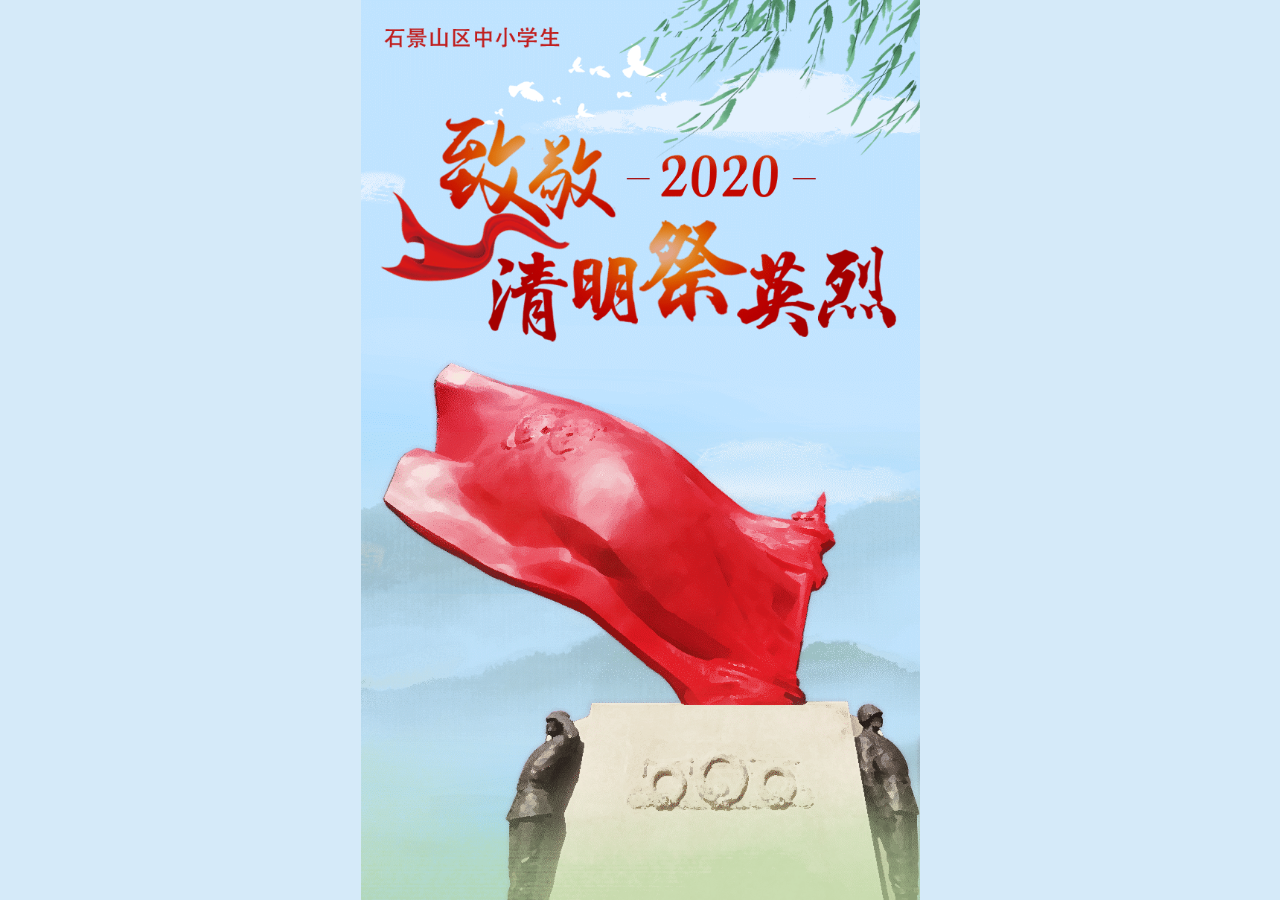
==== qmjyl2020/index2.html @ 3199988a "qingming" ====
<!DOCTYPE html>
<html>
<head>
<meta http-equiv="Content-Type" content="text/html; charset=utf-8" />
<title>石景山区中小学生“致敬·2020清明祭英烈”线上仪式教育活动</title>
<meta name="keywords" content="致敬2020清明祭英烈-千龙网"/>
<meta name="description" content="致敬2020清明祭英烈-千龙网">
<meta name='viewport' content='width=device-width, initial-scale=1.0, maximum-scale=1.0, minimum-scale=1.0'/>
<link rel="stylesheet" href="css/swiper.min.css">
<link rel="stylesheet" href="css/animate.min.css">
<link rel="stylesheet" href="css/style.css">
</head>
<body>
<!-- 预加载 -->
<div id="loadpage">
        <span class="loadtext">0%</span>
        <img src="css/images/p-bg.png"  class="anitop" style="height: 100%;z-index: 1;">
</div>

<div class="swiper-container">
    <div class="swiper-wrapper">    

        <div class="swiper-slide swiper-slide1">
              <img src="css/images/p1-1.png" class="ani anitop" style="z-index: 2;" swiper-animate-effect="slideInDown" swiper-animate-duration="1s" swiper-animate-delay="3s">
              <img src="css/images/p1-2.png" class="ani anitop" style="z-index: 7"  swiper-animate-effect="zoomIn" swiper-animate-duration="1s" swiper-animate-delay="4s">
              <img src="css/images/p1-6.png" class="ani anitop"  style="z-index: 4"   swiper-animate-effect="fadeIn" swiper-animate-duration="1s" swiper-animate-delay="1s">
              <img src="css/images/p1-7.png" class="ani anitop"  style="z-index: 3"   swiper-animate-effect="slideInLeft" swiper-animate-duration="1.5s" swiper-animate-delay="3s">
              <img src="css/images/p1-4.png" class="ani anibottom"  style="z-index: 3">
              <img src="css/images/p1-3.png" class="ani anibottom"  style="z-index: 4"   swiper-animate-effect="fadeInUp" swiper-animate-duration="1s" swiper-animate-delay="2s">
              <img src="css/images/p1-5.png" class="ani anibottom"  style="z-index: 5">
              <img src="css/images/arrow.png" class="ani anibottom godown" style="z-index: 6;opacity:0">
        </div>  

        <div class="swiper-slide swiper-slide2">
               <img src="css/images/p1-6.png" class="ani anitop" style="z-index: 3">                                
               <img src="css/images/p2-3.png" class="ani anitop" style="z-index: 2"   swiper-animate-effect="slideInLeft" swiper-animate-duration="1.5s" swiper-animate-delay="1s">
               <img src="css/images/p2-1.png" class="ani anitop" style="z-index: 5">
               <img src="css/images/p2-bg.jpg" class="ani anibottom"  style="z-index: 2;height: 100%;">
               <video class="mainvideo" id="mainvideo2" src="music/cgg.mp4" type="video/mp4" poster="css/images/cgg.png"  controls="controls" webkit-playsinline="true"  playsinline="true"  x-webkit-airplay="allow"  preload="auto"></video>
               <img src="css/images/arrow.png" class="ani anibottom godown" style="z-index: 6;opacity:0">
        </div> 
        <div  class="swiper-slide swiper-slide3">
             <img src="css/images/p3-bg.jpg" class="ani anitop" style="z-index: 3;height: 100%;"> 
             <img src="css/images/p3-1.png" class="ani anitop" style="z-index: 4;">
             <video class="mainvideo" id="mainvideo2" src="music/cgg.mp4" type="video/mp4" poster="css/images/cgg.png"  controls="controls" webkit-playsinline="true"  playsinline="true"  x-webkit-airplay="allow"  preload="auto"></video>
              <img src="css/images/arrow.png" class="ani anibottom godown" style="z-index: 6;opacity:0">
        </div>
        <div  class="swiper-slide swiper-slide4pre">
             <img src="css/images/p4pre-3.png" class="ani anitop" style="z-index: 2;"> 
             <img src="css/images/p4pre-2.png" class="ani anitop" style="z-index: 2;"  swiper-animate-effect="slideInRight" swiper-animate-duration="1.5s" swiper-animate-delay="0.5s">
             <img src="css/images/p4pre-0.png" class="ani anitop" style="z-index: 4;"> 
             <img src="css/images/p4pre-1.png" class="ani anitop" style="z-index: 4;">  
             <img src="css/images/p4pre-bg.jpg" class="ani anibottom" style="z-index: 1;height: 100%;">
              <img src="css/images/arrow.png" class="ani anibottom godown" style="z-index: 6;opacity:0">
        </div>
        <div  class="swiper-slide swiper-slide4">
             <img src="css/images/p4-3.png" class="ani anitop" style="z-index: 2;"> 
             <img src="css/images/p4-4.png" class="ani anitop" style="z-index: 2;">
             <img src="css/images/p4-1.png" class="ani anitop" style="z-index: 3;top: 1.2%;">
             <img src="css/images/p4-2.png" class="ani anibottom" style="z-index: 2;">
             <video class="mainvideo" id="mainvideo2" src="music/cgg.mp4" type="video/mp4" poster="css/images/cgg.png"  controls="controls" webkit-playsinline="true"  playsinline="true"  x-webkit-airplay="allow"  preload="auto"></video>
              <img src="css/images/arrow.png" class="ani anibottom godown" style="z-index: 6;opacity:0">
        </div>
         <div  class="swiper-slide swiper-slide5">
             <img src="css/images/p5-bg.jpg" class="ani anitop" style="z-index: 2;height: 100%;"> 
             <img src="css/images/p5-3.png" class="ani anitop" style="z-index: 2;"  swiper-animate-effect="slideInRight" swiper-animate-duration="1.5s" swiper-animate-delay="0.5s">
             <img src="css/images/p5-1.png" class="ani anitop" style="z-index: 3;">
              <video class="mainvideo" id="mainvideo2" src="music/cgg.mp4" type="video/mp4" poster="css/images/cgg.png"  controls="controls" webkit-playsinline="true"  playsinline="true"  x-webkit-airplay="allow"  preload="auto"></video>
              <img src="css/images/arrow.png" class="ani anibottom godown" style="z-index: 6;opacity:0">
        </div> 
        <div  class="swiper-slide swiper-slide6pre">
             <img src="css/images/p4pre-3.png" class="ani anitop" style="z-index: 2;"> 
             <img src="css/images/p4pre-2.png" class="ani anitop" style="z-index: 2;"  swiper-animate-effect="slideInRight" swiper-animate-duration="1.5s" swiper-animate-delay="0.5s"> 
             <img src="css/images/p6pre-1.png" class="ani anitop" style="z-index: 4;"> 
             <img src="css/images/p6pre-2.png" class="ani anitop" style="z-index: 4;">  
             <img src="css/images/p6pre-3.png" class="ani anibottom" style="z-index: 1;height: 100%;">
              <img src="css/images/arrow.png" class="ani anibottom godown" style="z-index: 6;opacity:0">
        </div> 
         <div  class="swiper-slide swiper-slide6">
             <img src="css/images/p6-1.png" class="ani anitop" style="z-index: 3;"> 
             <img src="css/images/p6-2-2.png" class="ani anitop p6-2" style="z-index: 5;width:53.8%;left:26.8%;top:4.23rem;opacity:0"> 
             <img src="css/images/p6-3.png" class="ani anibottom p6-3" id="xhzc" style="z-index: 8;display:none">
             <img src="css/images/p1-4.png" class="ani anibottom"  style="z-index: 2">
             <img src="css/images/p1-5.png" class="ani anibottom"  style="z-index: 2">
             <img src="css/images/p-xh.png" class="ani anibottom" id="xh" style="z-index:6;bottom:2rem;">
             <img src="css/images/arrow.png" class="ani anibottom godown" style="z-index: 6;opacity:0">  
        </div>
        <div  class="swiper-slide swiper-slide7pre">
             <img src="css/images/p7pre-1.png" class="ani anitop" style="z-index: 3;"> 
             <img src="css/images/p7pre-2.png" class="ani anitop" style="z-index: 3;"> 
             <img src="css/images/p7pre-4.png" class="ani anitop" style="z-index: 3;" swiper-animate-effect="slideInLeft" swiper-animate-duration="1.5s" swiper-animate-delay=".5s">
             <img src="css/images/p7pre-3.png" class="ani anibottom" style="z-index: 2;height:100%;">
             <img src="css/images/arrow.png" class="ani anibottom godown" style="z-index: 6;opacity:0">  
        </div>
        <div  class="swiper-slide swiper-slide7">
             <img src="css/images/p7-bg.jpg" class="ani anitop" style="z-index: 2;height:100%;"> 
             <img src="css/images/p7-1.png" class="ani anitop" style="z-index: 3;">
              <video class="mainvideo" id="mainvideo2" src="music/cgg.mp4" type="video/mp4" poster="css/images/cgg.png"  controls="controls" webkit-playsinline="true"  playsinline="true"  x-webkit-airplay="allow"  preload="auto"></video>
              <img src="css/images/arrow.png" class="ani anibottom godown" style="z-index: 6;opacity:0">
        </div> 
        <div  class="swiper-slide swiper-slide8pre">
             <img src="css/images/p4pre-2.png" class="ani anitop" style="z-index: 3;"  swiper-animate-effect="slideInRight" swiper-animate-duration="1.5s" swiper-animate-delay="0.5s">
             <img src="css/images/p4pre-3.png" class="ani anitop" style="z-index: 3;">
             <img src="css/images/p8pre-1.png" class="ani anitop" style="z-index: 5;"> 
             <img src="css/images/p8pre-3.png" class="ani anibottom" style="z-index: 2;height:100%;">
             <img src="css/images/arrow.png" class="ani anibottom godown" style="z-index: 6;opacity:0">  
        </div>
        <div class="swiper-slide swiper-slide8">
              <img src="css/images/p1-6.png" class="ani anitop" style="z-index: 3">
              <img src="css/images/p8-0.png" class="ani anitop p8-0" style="z-index: 7">   
              <img src="css/images/p8-1.png" class="ani anitop p8-1" style="z-index: 5;">
              <div class="jiyan">
                    <div class="grxx">
                         <p><label for="name">姓名：</label><input type="text" class="name" id="name" value="" @blur="blur()"></p>
                         <div class="clearboth"></div>
                         <p><label for="grade">班级：</label><input type="text" class="grade" id="grade" value="" @blur="blur()"></p>
                         <div class="clearboth"></div>
                         <p><label for="school">学校：</label><input type="text" class="school" id="school" value="" @blur="blur()"></p>
                         <div class="clearboth"></div>
                    </div> 
                    <div class="liuyan">
                         <p><textarea name="" id="commentArea" rows="" placeholder="请不要超过80个字。" @blur="blur()"></textarea></p>
                         
                    </div>
              </div>
              <img src="css/images/p2-bg.jpg" class="ani anibottom" style="z-index: 3;height: 100%;">
              <img src="css/images/p8-2.png" id="addMessage"  class="ani anibottom" style="z-index: 5;    bottom: 11.3%;">
              <img src="css/images/p8-3.png" id="next"  class="ani anibottom" style="z-index: 5;    bottom: 2%;">
        </div>
         <div  class="swiper-slide swiper-slide9">
             <img src="css/images/p1-6.png" class="ani anitop" style="z-index: 2;">
             <img src="css/images/p1-7.png" class="ani anitop" style="z-index: 2;"> 
             <img src="css/images/p9-1.png" class="ani anitop" style="z-index: 3;">
             <img src="css/images/p2-bg.jpg" class="ani anibottom" style="z-index: 2;height: 100%;">
              <video class="mainvideo" id="mainvideo2" src="music/cgg.mp4" type="video/mp4" poster="css/images/cgg.png"  controls="controls" webkit-playsinline="true"  playsinline="true"  x-webkit-airplay="allow"  preload="auto"></video>
              <img src="css/images/p-fx.png" id="fenxiang" class="ani anibottom" style="z-index: 5;bottom: 7%;">
              <div id="mask" style="position:absolute;z-index:8;width:100%;height:100%;background:rgba(0,0,0,0.6);display:none;"></div>
              <img src="css/images/fxts.png" id= 'fxts' class="anitop" style="z-index:9;position:absolute;display:none;">
        </div> 
   </div>  
</div>
<script src="js/jquery.js" type="text/javascript"></script>
<script src="js/swiper.min.js"></script>
<script src="js/swiper.animate.min.js"></script>
<script src="js/pxloader-all.min.js"></script>
<script type="text/javascript" src="js/index.js"></script>

</body>
</html>
---- qmjyl2020/css/style.css ----
*{margin:0;padding:0;
  -webkit-overflow-scrolling: touch; -webkit-tap-highlight-color: rbga(0,0,0,0);}
html,body{width: 100%;font-family: sans-serif;background: rgb(213,234,249);}
.swiper-container {width: 100%;height: 100%; background-size: 100% 100%;background: url(images/p-bg.png) no-repeat top center;display: none;}
img{display:block;width: 100%}.ani{position:absolute;}.anitop{top: 0;left: 0;width: 100%;}.anibottom{top: auto;left: 0;bottom: 0;width: 100%;}
.rotate{animation: rotate2 2.5s 0.5s linear infinite;-webkit-animation: rotate2 5s 0.5s linear infinite;}



@keyframes rotate{
    0%{opacity: 1;}
    100%{transform: rotate(360deg);-webkit-transform: rotate(360deg);-moz-transform: rotate(360deg);opacity: 1;}
}
@-webkit-keyframes rotate{
     0%{opacity: 1;}
    100%{transform: rotate(360deg);-webkit-transform: rotate(360deg);-moz-transform: rotate(360deg);opacity: 1;}
}
.rotatenn{animation: rotatenn linear infinite;-webkit-animation: rotatenn linear infinite;}
@keyframes rotatenn{
    0%{opacity: 0;}
    100%{transform: rotate(360deg);-webkit-transform: rotate(360deg);-moz-transform: rotate(360deg);}
}
@-webkit-keyframes rotatenn{
    0%{opacity: 0;}
    100%{opacity: 1;
        transform: rotate(360deg);-webkit-transform: rotate(360deg);-moz-transform: rotate(360deg);}
}


.up{
  position: absolute;
  bottom: 5%;
  z-index: 999;
  width: 100%;
  animation: up 2s infinite;
}

@keyframes up {
  0% { opacity: 0; }
  50% { opacity: 1; }
  100% { opacity: 0; }
}

p.ani{
  position: relative !important;
}

/*每屏向下滑动按钮*/
.godown{animation: godown 1.5s 3s linear infinite;-webkit-animation: godown 1.5s 3s linear infinite;}
@-moz-keyframes godown{
    0%  {
        -moz-transform: translateX(0);
        -ms-transform: translateX(0);
        -webkit-transform: translateX(0);
        transform: translateX(0);
        opacity: 0;
    }
   100% {
        -moz-transform: translateY(12px);
        -ms-transform: translateY(12px);
        -webkit-transform: translateY(12px);
        transform: translateY(12px);
        opacity: 0.5;
    }
}
@-webkit-keyframes godown{
    0%  {
        -moz-transform: translateX(0);
        -ms-transform: translateX(0);
        -webkit-transform: translateX(0);
        transform: translateX(0);
        opacity: 0;
    }
   100% {
        -moz-transform: translateY(12px);
        -ms-transform: translateY(12px);
        -webkit-transform: translateY(12px);
        transform: translateY(12px);
        opacity: 0.5;
    }
}
@keyframes godown{
    0%  {
        -moz-transform: translateX(0);
        -ms-transform: translateX(0);
        -webkit-transform: translateX(0);
        transform: translateX(0);
        opacity: 0;
    }
   100% {
        -moz-transform: translateY(12px);
        -ms-transform: translateY(12px);
        -webkit-transform: translateY(12px);
        transform: translateY(12px);
        opacity: 0.5;
    }
}
.scalebig{animation: scalebig 2s 0.8s ease-in forwards;-webkit-animation: scalebig 2s 0.8s ease-in forwards;}
@keyframes scalebig{
    0%{-webkit-transform:scale3d(1.8,1.8,1.8);
       -webkit-transform-origin: top center;
       -moz-transform:scale3d(1.8,1.8,1.8);
       -moz-transform-origin: top center;
       transform: scale3d(1.8,1.8,1.8);
       transform-origin: top center;opacity: 1;display: block;}
    100%{-webkit-transform:scale3d(1,1,1);-moz-transform: scale3d(1,1,1);transform: scale3d(1,1,1);opacity: 1;display: block;}
}
@-webkit-keyframes scalebig{
    0%{-webkit-transform:scale3d(1.8,1.8,1.8);
       -webkit-transform-origin: top center;
       -moz-transform:scale3d(1.8,1.8,1.8);
       -moz-transform-origin: top center;
       transform: scale3d(1.8,1.8,1.8);
       transform-origin: top center;opacity: 1;display: block;}
    100%{-webkit-transform:scale3d(1,1,1);-moz-transform: scale3d(1,1,1);transform: scale3d(1,1,1);opacity: 1;display: block;}
}

#loadpage{position: fixed;top: 0;left: 0;width: 100%;height: 100%;background: #c3e4ff;z-index: 6;}
.loadtext{width: 100%;position: absolute;top: 40%;left: 0%;color: red;width: 100%;z-index: 2;text-align: center;font-size: 1.2rem;}
.swiper-slide{/*background: url(images/p-bg.png) no-repeat top center;*/ background-size: 100% 100%;position: relative;
  background: url(images/p-bg.png) no-repeat top center; background-size: 100% 100%;}
.swiper-slide1{text-align: center;}
.mainvideo {
  object-fit:cover;
  position: absolute;
  width: 96%;
  top: 24%;
  height: 4rem;left: 2%;
  z-index: 7;
}
#mainvideo4{height: auto;top: 22%}
#mainvideo3{height: auto;}
#mainvideo5{top: 17%;}


.p8-1{height: 9.43rem;}
.jiyan{top: 2.19rem; height: 7.12rem;width: 58%;left: 21.1%;position: absolute;z-index: 10;}
.grxx{font-size: 0.3rem;color: #797979;font-family: "微软雅黑";font-weight: bold;z-index: 12;}
.grxx p {text-indent: 1em;line-height: 0.5rem;height: 0.5rem;}
.grxx p label,.grxx p input[type="text"]{float: left;}
.liuyan{height: 4.6rem;overflow-y:scroll;color: #40484e;margin-top: 0.1rem;
}
.liuyan p{font-size: 0.3rem;font-weight: bold;line-height: 0.78rem;height: 4.6rem;}
.liuyan p textarea{height: 4.6rem;text-indent: 2em;width: 100%;background-color: transparent;line-height: 0.78rem;
  font-size: 0.3rem;color: #40484e;font-weight: bold;border: none;}
input[type="text"]{-webkit-appearance: none;
    background-color: transparent;
    border: 0;
    outline: 0;
    border-bottom: 1px solid red;
    width: 60%;
    color: #797979;
    font-size: 0.3rem;font-weight: bold;
    text-align: center;
    padding-bottom: 2px;height: 0.48rem;}
.clearboth{clear: both;}

@keyframes shake{
   0% {
       -webkit-transform: rotate(3deg);
       -webkit-transform-origin: top center;
       -moz-transform: rotate(3deg);
       -moz-transform-origin: top center;
       transform: rotate(3deg);
       transform-origin: top center;
    }
    100% {
       -webkit-transform: rotate(-3deg);
       -webkit-transform-origin: top center;
       -moz-transform: rotate(-3deg);
       -moz-transform-origin: top center;
       transform: rotate(-3deg);
       transform-origin: top center;
    }
}
@-webkit-keyframes shake{
   0% {
       -webkit-transform: rotate(3deg);
       -webkit-transform-origin: top center;
       -moz-transform: rotate(3deg);
       -moz-transform-origin: top center;
       transform: rotate(3deg);
       transform-origin: top center;
    }
    100% {
       -webkit-transform: rotate(-3deg);
       -webkit-transform-origin: top center;
       -moz-transform: rotate(-3deg);
       -moz-transform-origin: top center;
       transform: rotate(-3deg);
       transform-origin: top center;
    }
}
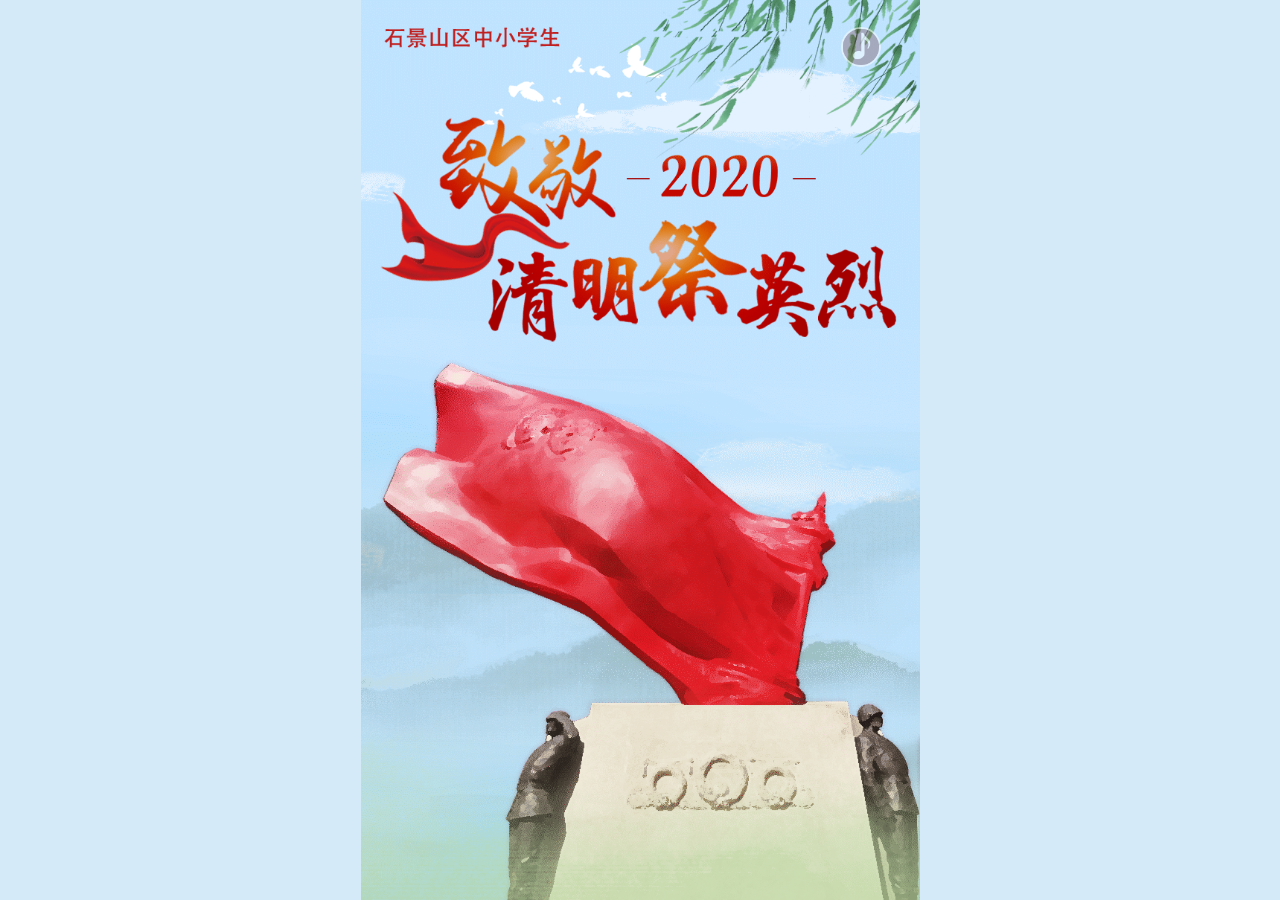
==== commit 60d2177a: "音乐" ====
--- a/qmjyl2020/index2.html
+++ b/qmjyl2020/index2.html
@@ -19,6 +19,9 @@
 
 <div class="swiper-container">
     <div class="swiper-wrapper">    
+      <img src="css/images/yinfu.png" class="rotate" style="left: 86%;top: 3%;width:7.3%;z-index:100;opacity: .5;position: fixed;" id="audioPlay"> 
+
+       <audio src="music/yinyue.mp3" autoplay="autoplay" id="audio" hidden="hidden" loop="loop" preload="auto" x-webkit-airplay="true"></audio>
 
         <div class="swiper-slide swiper-slide1">
               <img src="css/images/p1-1.png" class="ani anitop" style="z-index: 2;" swiper-animate-effect="slideInDown" swiper-animate-duration="1s" swiper-animate-delay="3s">
@@ -42,7 +45,7 @@
         <div  class="swiper-slide swiper-slide3">
              <img src="css/images/p3-bg.jpg" class="ani anitop" style="z-index: 3;height: 100%;"> 
              <img src="css/images/p3-1.png" class="ani anitop" style="z-index: 4;">
-             <video class="mainvideo" id="mainvideo2" src="music/cgg.mp4" type="video/mp4" poster="css/images/cgg.png"  controls="controls" webkit-playsinline="true"  playsinline="true"  x-webkit-airplay="allow"  preload="auto"></video>
+            
               <img src="css/images/arrow.png" class="ani anibottom godown" style="z-index: 6;opacity:0">
         </div>
         <div  class="swiper-slide swiper-slide4pre">
@@ -61,82 +64,6 @@
              <video class="mainvideo" id="mainvideo2" src="music/cgg.mp4" type="video/mp4" poster="css/images/cgg.png"  controls="controls" webkit-playsinline="true"  playsinline="true"  x-webkit-airplay="allow"  preload="auto"></video>
               <img src="css/images/arrow.png" class="ani anibottom godown" style="z-index: 6;opacity:0">
         </div>
-         <div  class="swiper-slide swiper-slide5">
-             <img src="css/images/p5-bg.jpg" class="ani anitop" style="z-index: 2;height: 100%;"> 
-             <img src="css/images/p5-3.png" class="ani anitop" style="z-index: 2;"  swiper-animate-effect="slideInRight" swiper-animate-duration="1.5s" swiper-animate-delay="0.5s">
-             <img src="css/images/p5-1.png" class="ani anitop" style="z-index: 3;">
-              <video class="mainvideo" id="mainvideo2" src="music/cgg.mp4" type="video/mp4" poster="css/images/cgg.png"  controls="controls" webkit-playsinline="true"  playsinline="true"  x-webkit-airplay="allow"  preload="auto"></video>
-              <img src="css/images/arrow.png" class="ani anibottom godown" style="z-index: 6;opacity:0">
-        </div> 
-        <div  class="swiper-slide swiper-slide6pre">
-             <img src="css/images/p4pre-3.png" class="ani anitop" style="z-index: 2;"> 
-             <img src="css/images/p4pre-2.png" class="ani anitop" style="z-index: 2;"  swiper-animate-effect="slideInRight" swiper-animate-duration="1.5s" swiper-animate-delay="0.5s"> 
-             <img src="css/images/p6pre-1.png" class="ani anitop" style="z-index: 4;"> 
-             <img src="css/images/p6pre-2.png" class="ani anitop" style="z-index: 4;">  
-             <img src="css/images/p6pre-3.png" class="ani anibottom" style="z-index: 1;height: 100%;">
-              <img src="css/images/arrow.png" class="ani anibottom godown" style="z-index: 6;opacity:0">
-        </div> 
-         <div  class="swiper-slide swiper-slide6">
-             <img src="css/images/p6-1.png" class="ani anitop" style="z-index: 3;"> 
-             <img src="css/images/p6-2-2.png" class="ani anitop p6-2" style="z-index: 5;width:53.8%;left:26.8%;top:4.23rem;opacity:0"> 
-             <img src="css/images/p6-3.png" class="ani anibottom p6-3" id="xhzc" style="z-index: 8;display:none">
-             <img src="css/images/p1-4.png" class="ani anibottom"  style="z-index: 2">
-             <img src="css/images/p1-5.png" class="ani anibottom"  style="z-index: 2">
-             <img src="css/images/p-xh.png" class="ani anibottom" id="xh" style="z-index:6;bottom:2rem;">
-             <img src="css/images/arrow.png" class="ani anibottom godown" style="z-index: 6;opacity:0">  
-        </div>
-        <div  class="swiper-slide swiper-slide7pre">
-             <img src="css/images/p7pre-1.png" class="ani anitop" style="z-index: 3;"> 
-             <img src="css/images/p7pre-2.png" class="ani anitop" style="z-index: 3;"> 
-             <img src="css/images/p7pre-4.png" class="ani anitop" style="z-index: 3;" swiper-animate-effect="slideInLeft" swiper-animate-duration="1.5s" swiper-animate-delay=".5s">
-             <img src="css/images/p7pre-3.png" class="ani anibottom" style="z-index: 2;height:100%;">
-             <img src="css/images/arrow.png" class="ani anibottom godown" style="z-index: 6;opacity:0">  
-        </div>
-        <div  class="swiper-slide swiper-slide7">
-             <img src="css/images/p7-bg.jpg" class="ani anitop" style="z-index: 2;height:100%;"> 
-             <img src="css/images/p7-1.png" class="ani anitop" style="z-index: 3;">
-              <video class="mainvideo" id="mainvideo2" src="music/cgg.mp4" type="video/mp4" poster="css/images/cgg.png"  controls="controls" webkit-playsinline="true"  playsinline="true"  x-webkit-airplay="allow"  preload="auto"></video>
-              <img src="css/images/arrow.png" class="ani anibottom godown" style="z-index: 6;opacity:0">
-        </div> 
-        <div  class="swiper-slide swiper-slide8pre">
-             <img src="css/images/p4pre-2.png" class="ani anitop" style="z-index: 3;"  swiper-animate-effect="slideInRight" swiper-animate-duration="1.5s" swiper-animate-delay="0.5s">
-             <img src="css/images/p4pre-3.png" class="ani anitop" style="z-index: 3;">
-             <img src="css/images/p8pre-1.png" class="ani anitop" style="z-index: 5;"> 
-             <img src="css/images/p8pre-3.png" class="ani anibottom" style="z-index: 2;height:100%;">
-             <img src="css/images/arrow.png" class="ani anibottom godown" style="z-index: 6;opacity:0">  
-        </div>
-        <div class="swiper-slide swiper-slide8">
-              <img src="css/images/p1-6.png" class="ani anitop" style="z-index: 3">
-              <img src="css/images/p8-0.png" class="ani anitop p8-0" style="z-index: 7">   
-              <img src="css/images/p8-1.png" class="ani anitop p8-1" style="z-index: 5;">
-              <div class="jiyan">
-                    <div class="grxx">
-                         <p><label for="name">姓名：</label><input type="text" class="name" id="name" value="" @blur="blur()"></p>
-                         <div class="clearboth"></div>
-                         <p><label for="grade">班级：</label><input type="text" class="grade" id="grade" value="" @blur="blur()"></p>
-                         <div class="clearboth"></div>
-                         <p><label for="school">学校：</label><input type="text" class="school" id="school" value="" @blur="blur()"></p>
-                         <div class="clearboth"></div>
-                    </div> 
-                    <div class="liuyan">
-                         <p><textarea name="" id="commentArea" rows="" placeholder="请不要超过80个字。" @blur="blur()"></textarea></p>
-                         
-                    </div>
-              </div>
-              <img src="css/images/p2-bg.jpg" class="ani anibottom" style="z-index: 3;height: 100%;">
-              <img src="css/images/p8-2.png" id="addMessage"  class="ani anibottom" style="z-index: 5;    bottom: 11.3%;">
-              <img src="css/images/p8-3.png" id="next"  class="ani anibottom" style="z-index: 5;    bottom: 2%;">
-        </div>
-         <div  class="swiper-slide swiper-slide9">
-             <img src="css/images/p1-6.png" class="ani anitop" style="z-index: 2;">
-             <img src="css/images/p1-7.png" class="ani anitop" style="z-index: 2;"> 
-             <img src="css/images/p9-1.png" class="ani anitop" style="z-index: 3;">
-             <img src="css/images/p2-bg.jpg" class="ani anibottom" style="z-index: 2;height: 100%;">
-              <video class="mainvideo" id="mainvideo2" src="music/cgg.mp4" type="video/mp4" poster="css/images/cgg.png"  controls="controls" webkit-playsinline="true"  playsinline="true"  x-webkit-airplay="allow"  preload="auto"></video>
-              <img src="css/images/p-fx.png" id="fenxiang" class="ani anibottom" style="z-index: 5;bottom: 7%;">
-              <div id="mask" style="position:absolute;z-index:8;width:100%;height:100%;background:rgba(0,0,0,0.6);display:none;"></div>
-              <img src="css/images/fxts.png" id= 'fxts' class="anitop" style="z-index:9;position:absolute;display:none;">
-        </div> 
    </div>  
 </div>
 <script src="js/jquery.js" type="text/javascript"></script>
